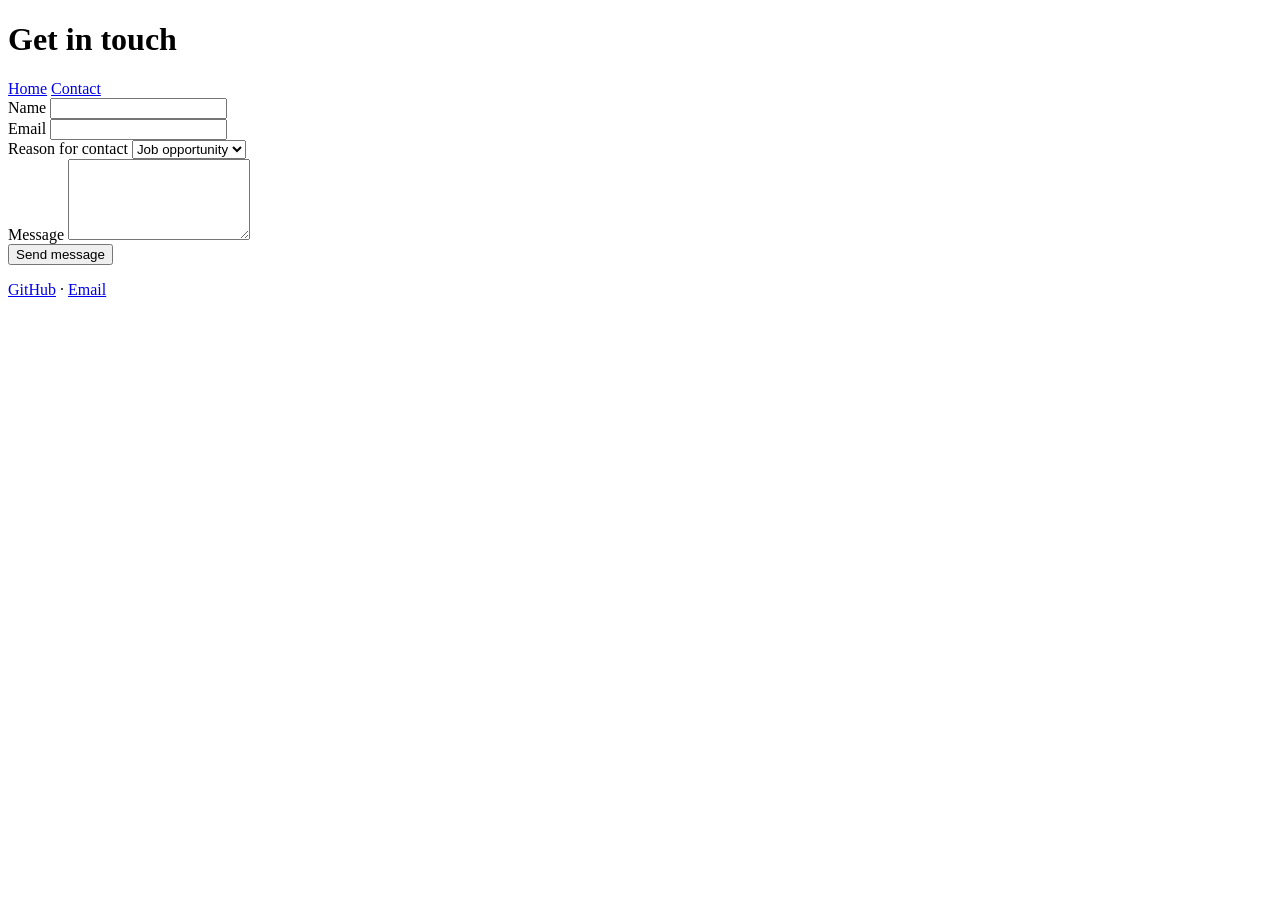
==== contact.html @ ee590537 "Add semantic structure and contact form" ====
<!doctype html>
<html lang="en">
  <head>
    <meta charset="UTF-8" />
    <meta name="viewport" content="width=device-width, initial-scale=1.0" />
    <title>Contact — Matija</title>
  </head>
  <body>
    <header>
      <h1>Get in touch</h1>
      <nav>
        <a href="index.html">Home</a>
        <a href="contact.html">Contact</a>
      </nav>
    </header>

    <main>
      <form>
        <div>
          <label for="name">Name</label>
          <input type="text" id="name" name="name" required />
        </div>

        <div>
          <label for="email">Email</label>
          <input type="email" id="email" name="email" required />
        </div>

        <div>
          <label for="reason">Reason for contact</label>
          <select id="reason" name="reason">
            <option value="job">Job opportunity</option>
            <option value="feedback">Feedback</option>
            <option value="other">Other</option>
          </select>
        </div>

        <div>
          <label for="message">Message</label>
          <textarea id="message" name="message" rows="5" required></textarea>
        </div>

        <button type="submit">Send message</button>
      </form>
    </main>

    <footer>
      <p>
        <a
          href="https://github.com/mkaucic"
          target="_blank"
          rel="noopener noreferrer"
          >GitHub</a
        >
        ·
        <a href="mailto:matakaucic@gmail.com">Email</a>
      </p>
    </footer>
  </body>
</html>
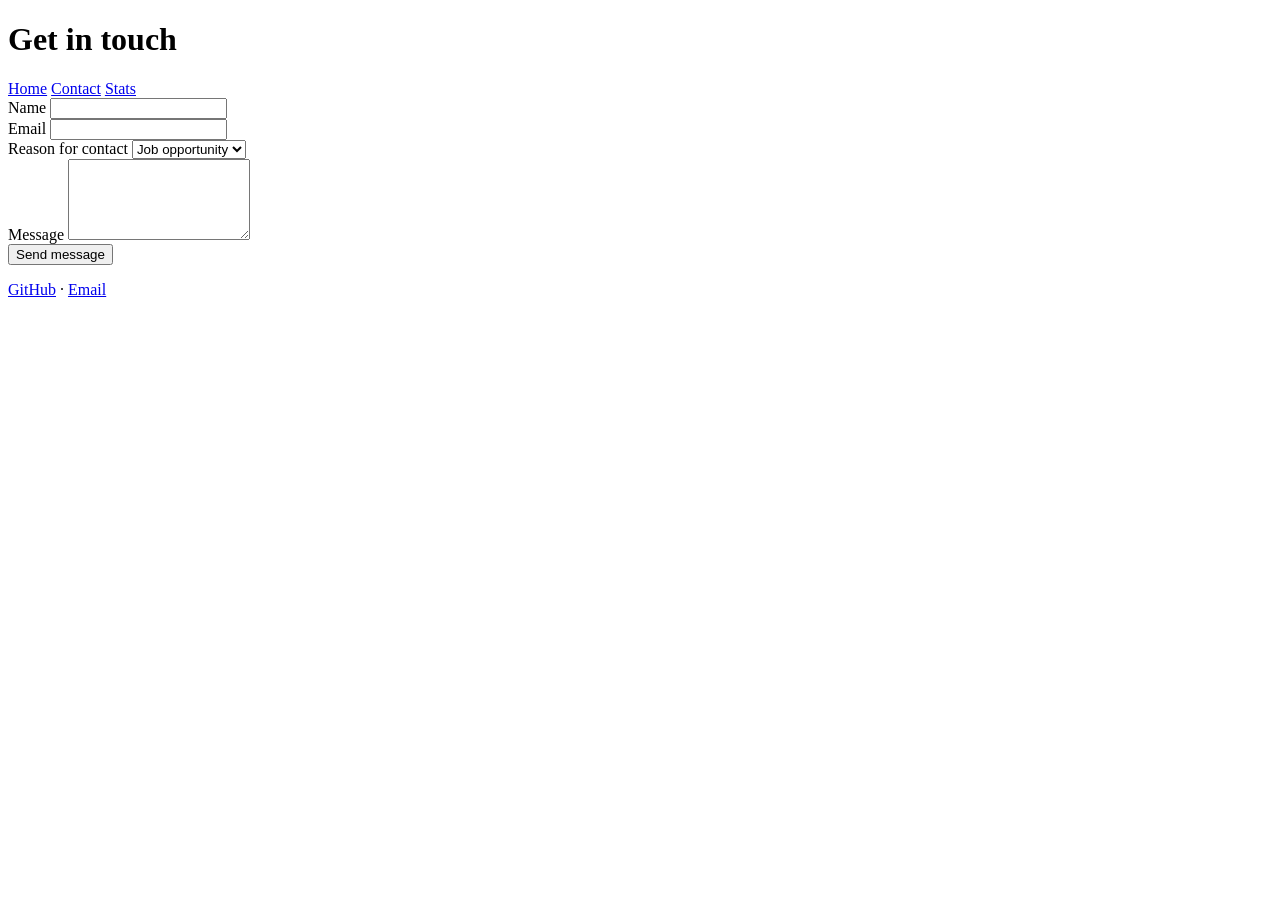
==== commit 132bc699: "Add accessible stats table" ====
--- a/contact.html
+++ b/contact.html
@@ -11,6 +11,7 @@
       <nav>
         <a href="index.html">Home</a>
         <a href="contact.html">Contact</a>
+        <a href="stats.html">Stats</a>
       </nav>
     </header>
 
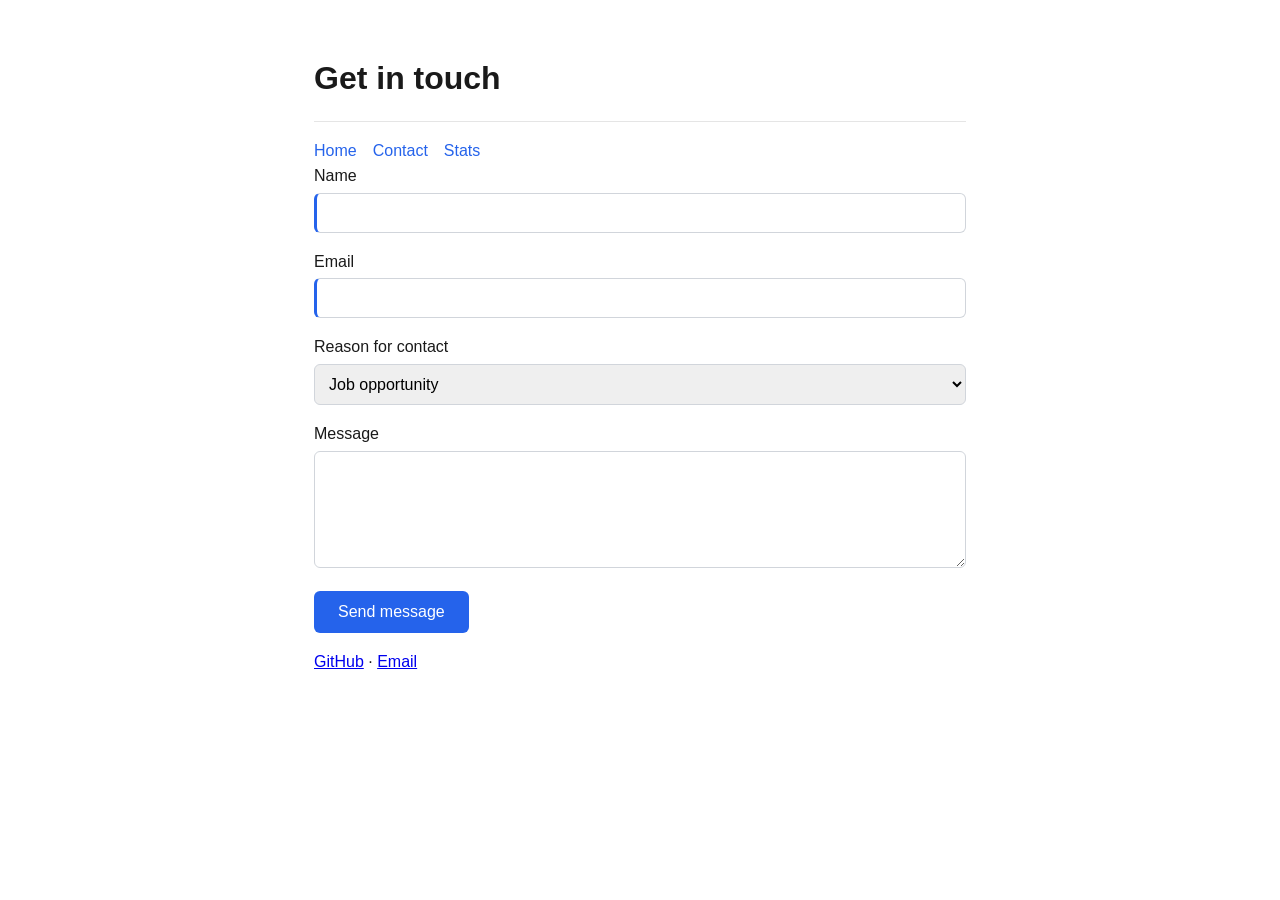
==== commit 3ba278f2: "Add site-wide styles" ====
--- a/contact.html
+++ b/contact.html
@@ -4,11 +4,12 @@
     <meta charset="UTF-8" />
     <meta name="viewport" content="width=device-width, initial-scale=1.0" />
     <title>Contact — Matija</title>
+    <link rel="stylesheet" href="style.css" />
   </head>
   <body>
     <header>
       <h1>Get in touch</h1>
-      <nav>
+      <nav id="main-nav">
         <a href="index.html">Home</a>
         <a href="contact.html">Contact</a>
         <a href="stats.html">Stats</a>
@@ -45,7 +46,7 @@
       </form>
     </main>
 
-    <footer>
+    <p class="footer-links">
       <p>
         <a
           href="https://github.com/mkaucic"
--- a/style.css
+++ b/style.css
@@ -0,0 +1,95 @@
+*,
+*::before,
+*::after {
+  box-sizing: border-box;
+}
+
+/* Type selectors */
+body {
+  font-family: -apple-system, BlinkMacSystemFont, "Segoe UI", sans-serif;
+  color: #1a1a1a;
+  line-height: 1.6;
+  max-width: 700px;
+  margin: 0 auto;
+  padding: 32px 24px;
+}
+
+h1 {
+  font-size: 2rem;
+  margin-bottom: 8px;
+}
+
+h2 {
+  font-size: 1.4rem;
+  margin-top: 32px;
+}
+
+img {
+  border-radius: 50%;
+}
+
+/* ID selector */
+#main-nav {
+  display: flex;
+  gap: 16px;
+  margin-top: 16px;
+  padding-top: 16px;
+  border-top: 1px solid #e5e5e5;
+}
+
+/* Descendant combinator */
+#main-nav a {
+  color: #2563eb;
+  text-decoration: none;
+  font-weight: 500;
+}
+
+#main-nav a:hover {
+  text-decoration: underline;
+}
+
+/* Class selectors */
+.card {
+  background: #f9fafb;
+  border: 1px solid #e5e5e5;
+  border-radius: 8px;
+  padding: 20px;
+  margin-bottom: 16px;
+}
+
+.footer-links a {
+  color: #6b7280;
+  margin-right: 12px;
+}
+
+/* Attribute selectors */
+input[type="text"],
+input[type="email"],
+textarea,
+select {
+  width: 100%;
+  padding: 10px;
+  border: 1px solid #d1d5db;
+  border-radius: 6px;
+  margin-top: 4px;
+  margin-bottom: 16px;
+  font-size: 1rem;
+}
+
+input[required] {
+  border-left: 3px solid #2563eb;
+}
+
+button[type="submit"] {
+  background: #2563eb;
+  color: white;
+  border: none;
+  padding: 12px 24px;
+  border-radius: 6px;
+  font-size: 1rem;
+  cursor: pointer;
+}
+
+button[type="submit"]:hover {
+  background: #1d4ed8;
+}
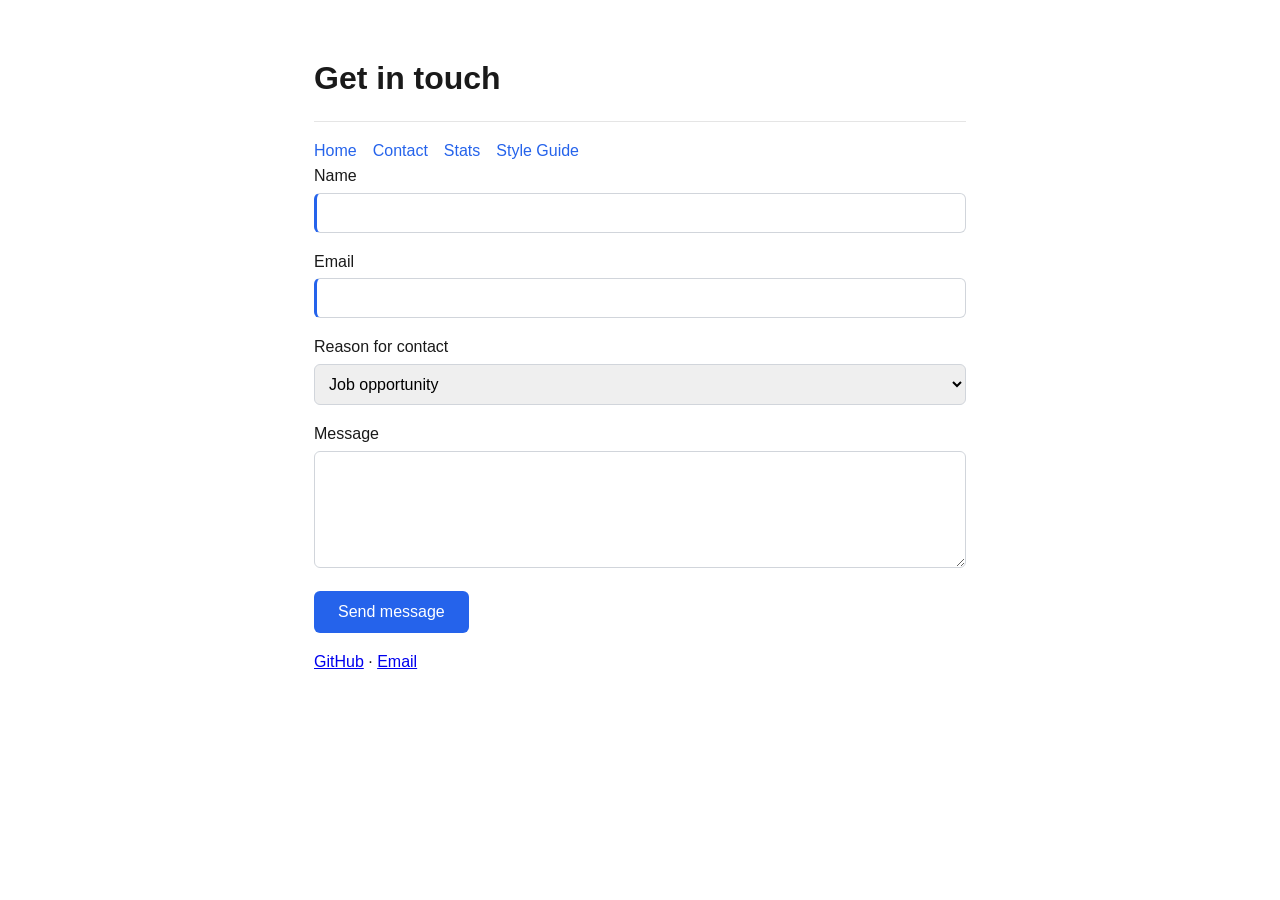
==== commit 7d44422c: "Add color palette, type scale, and style guide page" ====
--- a/contact.html
+++ b/contact.html
@@ -13,6 +13,7 @@
         <a href="index.html">Home</a>
         <a href="contact.html">Contact</a>
         <a href="stats.html">Stats</a>
+        <a href="style-guide.html">Style Guide</a>
       </nav>
     </header>
 
--- a/style.css
+++ b/style.css
@@ -93,3 +93,89 @@
 button[type="submit"]:hover {
   background: #1d4ed8;
 }
+
+:root {
+  --color-primary: hsl(221, 83%, 53%);
+  --color-secondary: hsl(162, 63%, 41%);
+  --color-neutral-900: hsl(220, 13%, 13%);
+  --color-neutral-500: hsl(220, 9%, 46%);
+  --color-neutral-100: hsl(220, 14%, 96%);
+  --font-heading: "Inter", -apple-system, sans-serif;
+}
+
+h1,
+h2,
+h3 {
+  font-family: var(--font-heading);
+}
+
+.swatches {
+  display: flex;
+  gap: 12px;
+  flex-wrap: wrap;
+}
+
+.swatch {
+  width: 140px;
+  padding: 16px;
+  border-radius: 8px;
+  font-weight: 600;
+  font-size: 0.9rem;
+}
+
+.swatch span {
+  display: block;
+  font-weight: 400;
+  font-size: 0.75rem;
+  margin-top: 4px;
+  opacity: 0.8;
+}
+
+.swatch--primary {
+  background: var(--color-primary);
+  color: white;
+}
+.swatch--secondary {
+  background: var(--color-secondary);
+  color: white;
+}
+.swatch--dark {
+  background: var(--color-neutral-900);
+  color: white;
+}
+.swatch--light {
+  background: var(--color-neutral-100);
+  color: var(--color-neutral-900);
+}
+
+.type-h1 {
+  font-size: 2.5rem;
+  margin: 12px 0;
+}
+.type-h2 {
+  font-size: 2rem;
+  margin: 12px 0;
+}
+.type-h3 {
+  font-size: 1.5rem;
+  margin: 12px 0;
+}
+.type-body {
+  font-size: 1rem;
+  margin: 12px 0;
+}
+.type-small {
+  font-size: 0.875rem;
+  color: var(--color-neutral-500);
+  margin: 12px 0;
+}
+
+@media (prefers-reduced-motion: reduce) {
+  *,
+  *::before,
+  *::after {
+    animation-duration: 0.01ms !important;
+    animation-iteration-count: 1 !important;
+    transition-duration: 0.01ms !important;
+  }
+}
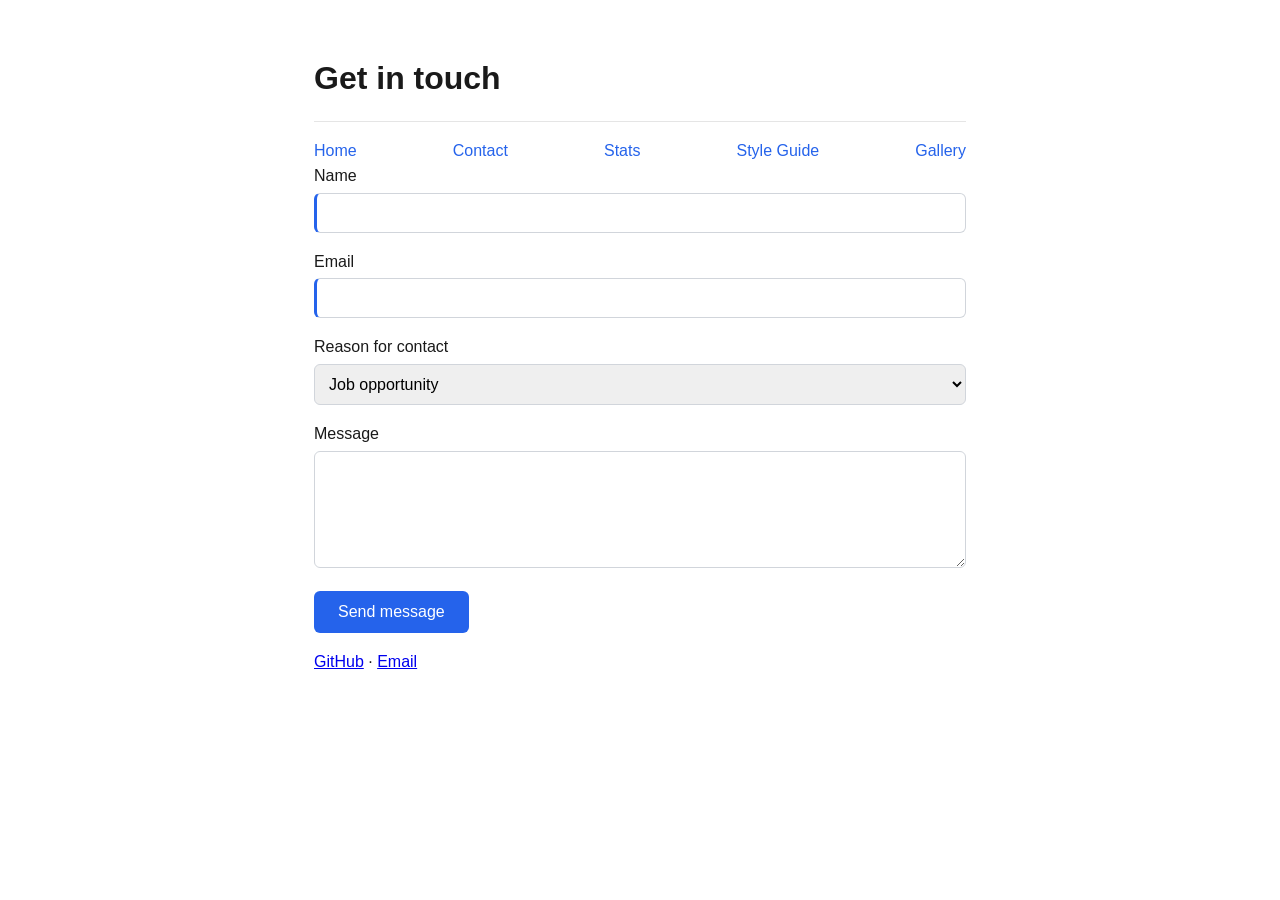
==== commit 766bd8ad: "Add responsive photo gallery with CSS Grid" ====
--- a/contact.html
+++ b/contact.html
@@ -14,6 +14,7 @@
         <a href="contact.html">Contact</a>
         <a href="stats.html">Stats</a>
         <a href="style-guide.html">Style Guide</a>
+        <a href="gallery.html">Gallery</a>
       </nav>
     </header>
 
--- a/style.css
+++ b/style.css
@@ -31,7 +31,10 @@
 /* ID selector */
 #main-nav {
   display: flex;
-  gap: 16px;
+  justify-content: space-between;
+  align-items: center;
+  flex-wrap: wrap;
+  gap: 12px 16px;
   margin-top: 16px;
   padding-top: 16px;
   border-top: 1px solid #e5e5e5;
@@ -179,3 +182,17 @@
     transition-duration: 0.01ms !important;
   }
 }
+
+.photo-grid {
+  display: grid;
+  grid-template-columns: repeat(auto-fit, minmax(200px, 1fr));
+  gap: 16px;
+}
+
+.photo-grid img {
+  width: 100%;
+  height: 200px;
+  object-fit: cover;
+  border-radius: 8px;
+  display: block;
+}
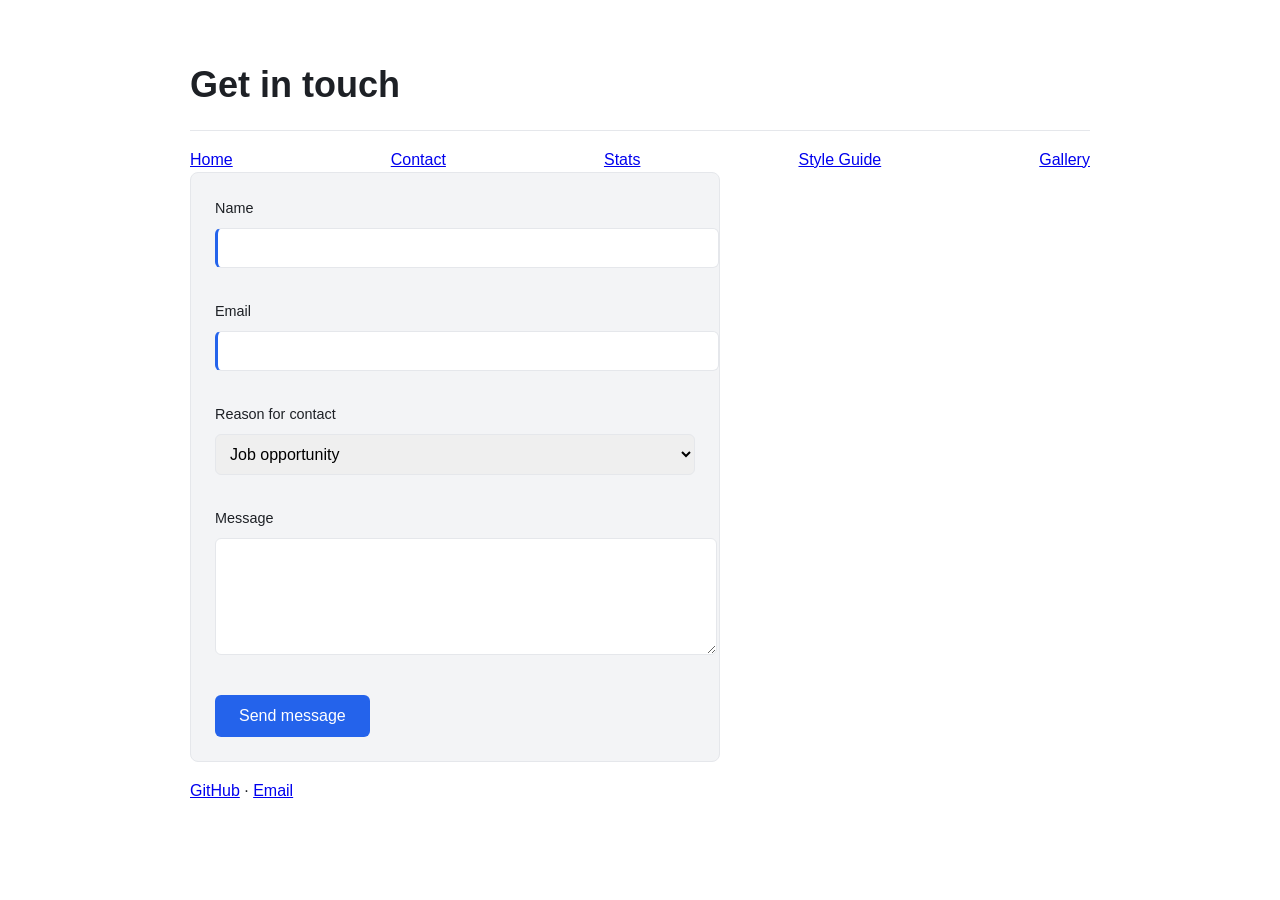
==== commit 6b95785d: "Refactor classes to BEM naming convention" ====
--- a/contact.html
+++ b/contact.html
@@ -9,13 +9,13 @@
   <body>
     <header>
       <h1>Get in touch</h1>
-      <nav id="main-nav">
-        <a href="index.html">Home</a>
-        <a href="contact.html">Contact</a>
-        <a href="stats.html">Stats</a>
-        <a href="style-guide.html">Style Guide</a>
-        <a href="gallery.html">Gallery</a>
-      </nav>
+      <nav class="nav">
+  <a class="nav__link" href="index.html">Home</a>
+  <a class="nav__link" href="contact.html">Contact</a>
+  <a class="nav__link" href="stats.html">Stats</a>
+  <a class="nav__link" href="style-guide.html">Style Guide</a>
+  <a class="nav__link" href="gallery.html">Gallery</a>
+</nav>
     </header>
 
     <main>
--- a/style.css
+++ b/style.css
@@ -1,198 +1,323 @@
+:root {
+  --color-primary: hsl(221, 83%, 53%);
+  --color-primary-dark: hsl(221, 83%, 43%);
+  --color-secondary: hsl(162, 63%, 41%);
+  --color-neutral-900: hsl(220, 13%, 13%);
+  --color-neutral-500: hsl(220, 9%, 46%);
+  --color-neutral-200: hsl(220, 13%, 91%);
+  --color-neutral-100: hsl(220, 14%, 96%);
+
+  --font-heading: "Inter", -apple-system, sans-serif;
+  --font-body: -apple-system, BlinkMacSystemFont, "Segoe UI", sans-serif;
+
+  --space-xs: 8px;
+  --space-sm: 12px;
+  --space-md: 16px;
+  --space-lg: 24px;
+  --space-xl: 32px;
+
+  --radius: 8px;
+}
+
 *,
 *::before,
-*::after {
+*::as-after {
   box-sizing: border-box;
 }
 
-/* Type selectors */
 body {
-  font-family: -apple-system, BlinkMacSystemFont, "Segoe UI", sans-serif;
-  color: #1a1a1a;
+  font-family: var(--font-body);
+  color: var(--color-neutral-900);
   line-height: 1.6;
   max-width: 700px;
   margin: 0 auto;
-  padding: 32px 24px;
+  padding: var(--space-md) var(--space-sm);
+}
+
+h1,
+h2,
+h3 {
+  font-family: var(--font-heading);
 }
 
 h1 {
-  font-size: 2rem;
-  margin-bottom: 8px;
+  font-size: 1.75rem;
+  margin-bottom: var(--space-xs);
 }
 
 h2 {
   font-size: 1.4rem;
-  margin-top: 32px;
-}
-
-img {
+  margin-top: var(--space-xl);
+}
+
+.header-top {
+  text-align: center;
+}
+
+header img {
   border-radius: 50%;
-}
-
-/* ID selector */
-#main-nav {
+  width: 120px;
+  height: 120px;
+}
+
+.nav {
   display: flex;
-  justify-content: space-between;
+  justify-content: center;
   align-items: center;
   flex-wrap: wrap;
-  gap: 12px 16px;
-  margin-top: 16px;
-  padding-top: 16px;
-  border-top: 1px solid #e5e5e5;
-}
-
-/* Descendant combinator */
-#main-nav a {
-  color: #2563eb;
-  text-decoration: none;
+  gap: var(--space-sm) var(--space-md);
+  margin-top: var(--space-md);
+  padding-top: var(--space-md);
+  border-top: 1px solid var(--color-neutral-200);
+
+  &__link {
+    color: var(--color-primary);
+    text-decoration: none;
+    font-weight: 500;
+    transition: color 0.2s ease;
+
+    &:hover {
+      color: var(--color-primary-dark);
+      text-decoration: underline;
+    }
+  }
+}
+
+.card {
+  background: var(--color-neutral-100);
+  border: 1px solid var(--color-neutral-200);
+  border-radius: var(--radius);
+  padding: var(--space-lg);
+  margin-bottom: var(--space-md);
+}
+
+.footer-links a {
+  color: var(--color-neutral-500);
+  margin-right: var(--space-sm);
+}
+
+.palette {
+  display: flex;
+  gap: var(--space-sm);
+  flex-wrap: wrap;
+
+  &__swatch {
+    width: 140px;
+    padding: var(--space-md);
+    border-radius: var(--radius);
+    font-weight: 600;
+    font-size: 0.9rem;
+  }
+
+  &__value {
+    display: block;
+    font-weight: 400;
+    font-size: 0.75rem;
+    margin-top: 4px;
+    opacity: 0.8;
+  }
+
+  &__swatch--primary {
+    background: var(--color-primary);
+    color: white;
+  }
+  &__swatch--secondary {
+    background: var(--color-secondary);
+    color: white;
+  }
+  &__swatch--dark {
+    background: var(--color-neutral-900);
+    color: white;
+  }
+  &__swatch--light {
+    background: var(--color-neutral-100);
+    color: var(--color-neutral-900);
+  }
+}
+
+.type-scale {
+  &__sample {
+    margin: var(--space-sm) 0;
+
+    &--h1 {
+      font-size: 2.5rem;
+    }
+    &--h2 {
+      font-size: 2rem;
+    }
+    &--h3 {
+      font-size: 1.5rem;
+    }
+    &--body {
+      font-size: 1rem;
+    }
+    &--small {
+      font-size: 0.875rem;
+      color: var(--color-neutral-500);
+    }
+  }
+}
+
+.photo-grid {
+  display: grid;
+  grid-template-columns: repeat(auto-fit, minmax(200px, 1fr));
+  gap: var(--space-md);
+}
+
+.photo-grid img {
+  width: 100%;
+  height: 200px;
+  object-fit: cover;
+  border-radius: var(--radius);
+  display: block;
+  transition: transform 0.2s ease;
+}
+
+.photo-grid img:hover {
+  transform: scale(1.03);
+}
+
+.table-wrapper {
+  overflow-x: auto;
+}
+
+table {
+  width: 100%;
+  border-collapse: collapse;
+  min-width: 500px;
+}
+
+th,
+td {
+  padding: 10px var(--space-sm);
+  text-align: left;
+  border-bottom: 1px solid var(--color-neutral-200);
+}
+
+thead th {
+  background: var(--color-neutral-100);
+  font-weight: 600;
+}
+
+tbody tr:nth-child(even) {
+  background: var(--color-neutral-100);
+}
+
+form {
+  background: var(--color-neutral-100);
+  border: 1px solid var(--color-neutral-200);
+  border-radius: var(--radius);
+  padding: var(--space-lg);
+  max-width: 480px;
+}
+
+form div {
+  margin-bottom: var(--space-md);
+}
+
+label {
+  display: block;
   font-weight: 500;
-}
-
-#main-nav a:hover {
-  text-decoration: underline;
-}
-
-/* Class selectors */
-.card {
-  background: #f9fafb;
-  border: 1px solid #e5e5e5;
-  border-radius: 8px;
-  padding: 20px;
-  margin-bottom: 16px;
-}
-
-.footer-links a {
-  color: #6b7280;
-  margin-right: 12px;
-}
-
-/* Attribute selectors */
+  margin-bottom: 4px;
+  font-size: 0.9rem;
+}
+
 input[type="text"],
 input[type="email"],
 textarea,
 select {
   width: 100%;
   padding: 10px;
-  border: 1px solid #d1d5db;
+  border: 1px solid var(--color-neutral-200);
   border-radius: 6px;
   margin-top: 4px;
-  margin-bottom: 16px;
+  margin-bottom: var(--space-md);
   font-size: 1rem;
+  transition: border-color 0.2s ease;
+}
+
+input[type="text"]:focus,
+input[type="email"]:focus,
+textarea:focus,
+select:focus {
+  border-color: var(--color-primary);
+  outline: 2px solid var(--color-primary);
+  outline-offset: 1px;
 }
 
 input[required] {
-  border-left: 3px solid #2563eb;
+  border-left: 3px solid var(--color-primary);
 }
 
 button[type="submit"] {
-  background: #2563eb;
+  background: var(--color-primary);
   color: white;
   border: none;
-  padding: 12px 24px;
+  padding: 12px var(--space-lg);
   border-radius: 6px;
   font-size: 1rem;
   cursor: pointer;
+  transition: background 0.2s ease;
 }
 
 button[type="submit"]:hover {
-  background: #1d4ed8;
-}
-
-:root {
-  --color-primary: hsl(221, 83%, 53%);
-  --color-secondary: hsl(162, 63%, 41%);
-  --color-neutral-900: hsl(220, 13%, 13%);
-  --color-neutral-500: hsl(220, 9%, 46%);
-  --color-neutral-100: hsl(220, 14%, 96%);
-  --font-heading: "Inter", -apple-system, sans-serif;
-}
-
-h1,
-h2,
-h3 {
-  font-family: var(--font-heading);
-}
-
-.swatches {
-  display: flex;
-  gap: 12px;
-  flex-wrap: wrap;
-}
-
-.swatch {
-  width: 140px;
-  padding: 16px;
-  border-radius: 8px;
-  font-weight: 600;
-  font-size: 0.9rem;
-}
-
-.swatch span {
-  display: block;
-  font-weight: 400;
-  font-size: 0.75rem;
-  margin-top: 4px;
-  opacity: 0.8;
-}
-
-.swatch--primary {
-  background: var(--color-primary);
-  color: white;
-}
-.swatch--secondary {
-  background: var(--color-secondary);
-  color: white;
-}
-.swatch--dark {
-  background: var(--color-neutral-900);
-  color: white;
-}
-.swatch--light {
-  background: var(--color-neutral-100);
-  color: var(--color-neutral-900);
-}
-
-.type-h1 {
-  font-size: 2.5rem;
-  margin: 12px 0;
-}
-.type-h2 {
-  font-size: 2rem;
-  margin: 12px 0;
-}
-.type-h3 {
-  font-size: 1.5rem;
-  margin: 12px 0;
-}
-.type-body {
-  font-size: 1rem;
-  margin: 12px 0;
-}
-.type-small {
-  font-size: 0.875rem;
-  color: var(--color-neutral-500);
-  margin: 12px 0;
-}
-
-@media (prefers-reduced-motion: reduce) {
-  *,
-  *::before,
-  *::after {
-    animation-duration: 0.01ms !important;
-    animation-iteration-count: 1 !important;
-    transition-duration: 0.01ms !important;
-  }
-}
-
-.photo-grid {
-  display: grid;
-  grid-template-columns: repeat(auto-fit, minmax(200px, 1fr));
-  gap: 16px;
-}
-
-.photo-grid img {
-  width: 100%;
-  height: 200px;
-  object-fit: cover;
-  border-radius: 8px;
-  display: block;
-}
+  background: var(--color-primary-dark);
+}
+
+@media (min-width: 640px) {
+  body {
+    padding: var(--space-xl) var(--space-lg);
+  }
+
+  h1 {
+    font-size: 2.25rem;
+  }
+
+  .header-top {
+    display: flex;
+    align-items: center;
+    gap: 20px;
+    text-align: left;
+  }
+
+  header img {
+    width: 160px;
+    height: 160px;
+  }
+
+  .nav {
+    justify-content: space-between;
+  }
+}
+
+@media (min-width: 1024px) {
+  body {
+    max-width: 900px;
+  }
+}
+@keyframes fade-in-up {
+  from {
+    opacity: 0;
+    transform: translateY(12px);
+  }
+  to {
+    opacity: 1;
+    transform: translateY(0);
+  }
+}
+
+main {
+  animation: fade-in-up 0.5s ease-out;
+}
+
+button[type="submit"]:active {
+  transform: scale(0.97);
+}
+
+.footer-links a {
+  transition: color 0.2s ease;
+}
+
+.footer-links a:hover {
+  color: var(--color-primary);
+}
